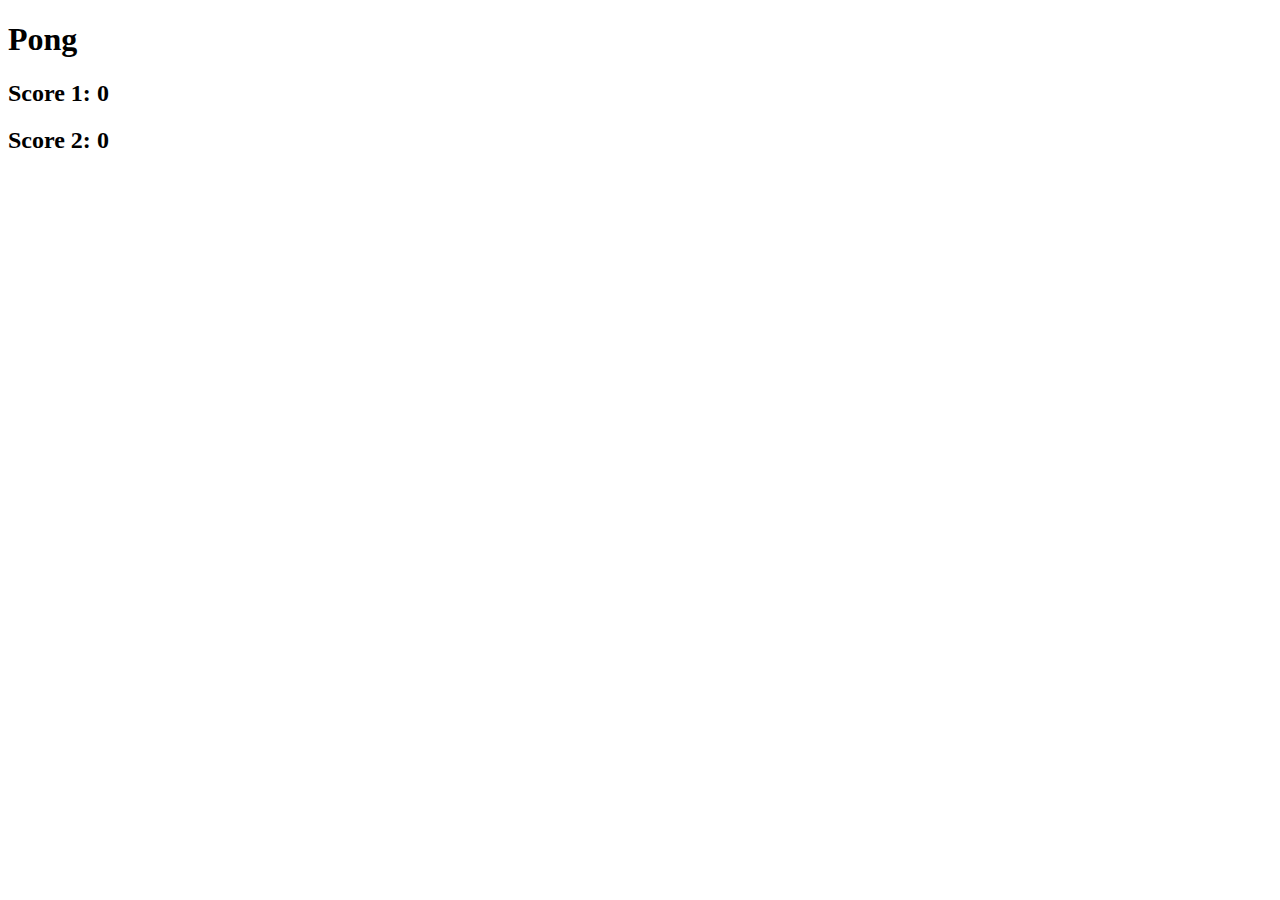
==== pong/index.html @ ec782a03 "Add files via upload" ====
<!DOCTYPE html>
  <html lang="en">
  <head>
    <meta charset="utf-8">
    <title>Pong</title>

    <!-- include an external style sheet -->
    <link rel="stylesheet" href="pong.css">

  </head>

  <body>

    <div id="header">
      <h1 id="title">Pong</h1>
      <h2 id="left">Score 1: <span id="score1">0</span></h2>
      <h2 id="right">Score 2: <span id="score2">0</span></h2>
    </div>

    <div id="gameBoard">

      <div id="paddle1" class="paddle">
      </div>

      <div id="ball">
      </div>

      <div id="paddle2" class="paddle">
      </div>

    </div>

    <script src="pong.js"></script>
  </body>

</html>
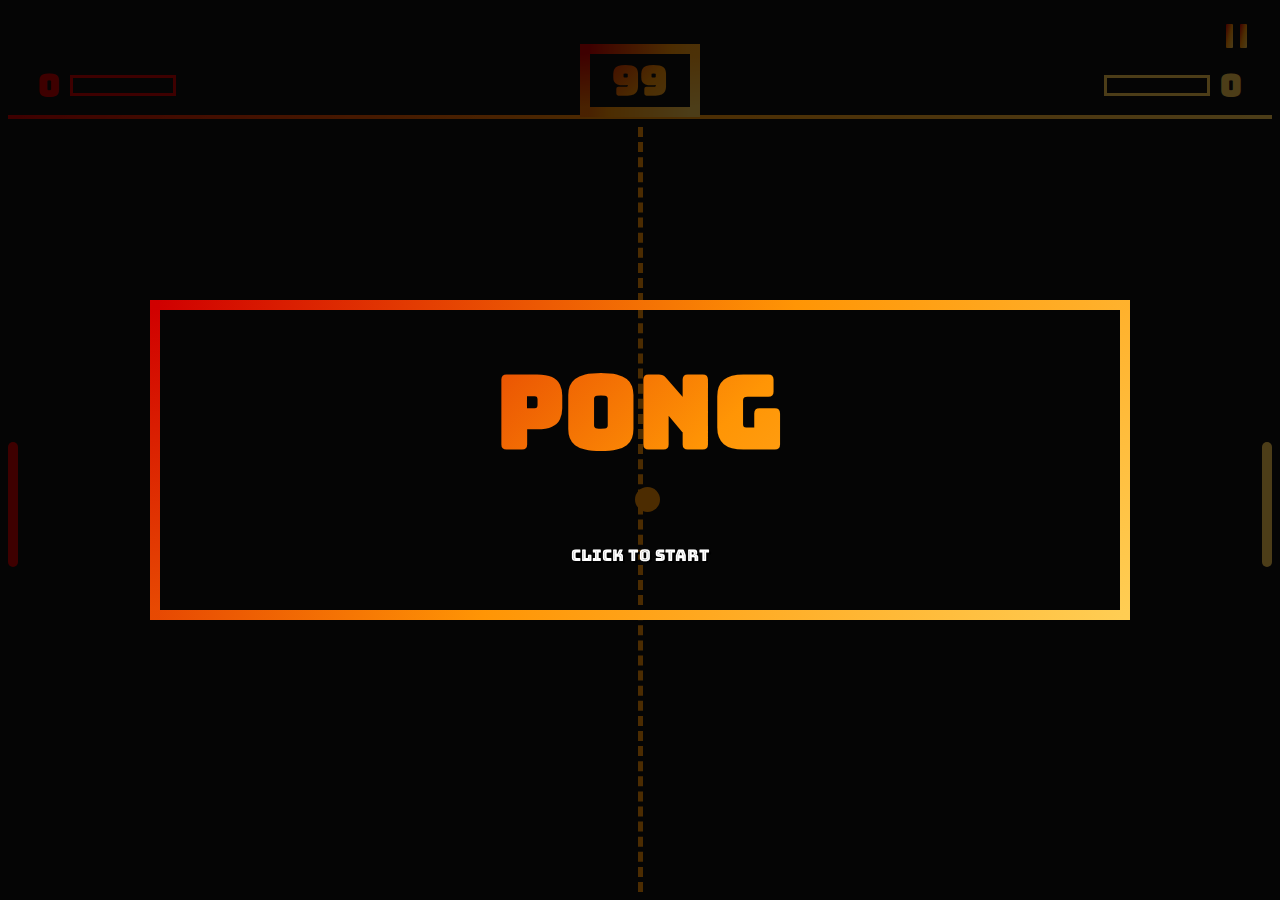
==== commit 0a64c44c: "Add files via upload" ====
--- a/pong/index.html
+++ b/pong/index.html
@@ -2,6 +2,8 @@
   <html lang="en">
   <head>
     <meta charset="utf-8">
+
+    <link rel='icon' href='images/favicon.ico' type='image/x-icon'>
     <title>Pong</title>
 
     <!-- include an external style sheet -->
@@ -11,16 +13,27 @@
 
   <body>
 
+    <div id="controlpanel">
+      <div onclick="pauseGame()" id="pause" class="controls">
+        <hr>
+        <hr>
+      </div>
+    </div>
+
     <div id="header">
-      <h1 id="title">Pong</h1>
-      <h2 id="left">Score 1: <span id="score1">0</span></h2>
-      <h2 id="right">Score 2: <span id="score2">0</span></h2>
+      <h1 id="timer">99</h1>
+      <h2 id="left" class="score"><span id="score1">0</span><span id=bar1 class="bar"><hr id="sp1"></span></h2>
+      <h2 id="right" class="score"><span id=bar2 class="bar"><hr id="sp2"></span><span id="score2">0</span></h2>
     </div>
+
+    <hr id="seper">
 
     <div id="gameBoard">
 
       <div id="paddle1" class="paddle">
       </div>
+
+      <hr>
 
       <div id="ball">
       </div>
@@ -30,6 +43,41 @@
 
     </div>
 
+    <!-- lightbox -->
+    <div id="positionTitleM">
+      <div id="titleMenu" class="hidden">
+        <h1 id="title">Pong</h1>
+        <div onclick="startGame()" id="start" class="blink">
+          CLICK TO START
+        </div>
+      </div>
+    </div>
+
+    <div id="positionMenu">
+      <div id="Menu" class="hidden">
+        <h1 id="title">Paused</h1>
+        <div onclick="resumeGame()" id="resume" class="controls">
+          Resume Game
+        </div>
+        <div onclick="newGame()" id="new" class="controls">
+          New Game
+        </div>
+        <div onclick="stopGame()" id="stop" class="controls">
+          End Game
+        </div>
+      </div>
+    </div>
+
+    <div id="lightbox" class="hidden"></div>
+
+    <div id="positionMessage">
+        <div id="boundaryMessage" class="hidden">
+              <h1 class="titletext" id="message">%nbsp;</h1>
+              <h3 class="titletext" id="message2">%nbsp;</h3>
+              <div onclick="continueGame()" id="replay" class="blink">ARE YOU READY FOR A REMATCH?</div>
+        </div>
+    </div>
+
     <script src="pong.js"></script>
   </body>
 
--- a/pong/pong.css
+++ b/pong/pong.css
@@ -0,0 +1,348 @@
+
+/*
+#d00000: Rosso Corsa
+#ff9505: Yellow Orange
+#ffcd53: Maize
+#121212: Smoky Black
+*/
+@import url('https://fonts.googleapis.com/css2?family=Bungee+Inline&display=swap');
+
+body {
+  font-family: 'Bungee Inline', cursive;
+  background-color: #121212;
+}
+
+#seper {
+  border: 1px solid transparent;
+  border-image: linear-gradient(135deg, rgba(208,0,0,1) 0%, rgba(255,149,5,1) 50%,
+  rgba(255,205,83,1) 100%);
+  border-image-slice: 1;
+  border-width: 2px;
+}
+
+#gameBoard {
+  position: relative;
+  width: 100%;
+  height: 85vh;
+}
+
+#gameBoard hr {
+  border: none;
+  border-right: 5px dashed #ff9505;
+  width: 0.1px;
+  height: 100%;
+}
+
+#timer {
+  font-size: 40px;
+  text-align: center;
+  border: 1px solid transparent;
+  border-image: linear-gradient(135deg, rgba(208,0,0,1) 0%, rgba(255,149,5,1) 50%,
+  rgba(255,205,83,1) 100%);
+  border-image-slice: 1;
+  border-width: 10px;
+  background-image: linear-gradient(135deg, rgba(208,0,0,1) 0%, rgba(255,149,5,1) 50%,
+  rgba(255,205,83,1) 100%);
+  background-size: 120%;
+  -webkit-background-clip: text;
+  -moz-background-clip: text;
+  -webkit-text-fill-color: transparent;
+  -moz-text-fill-color: transparent;
+  margin-top: 36px;
+  margin: auto;
+  width: 100px;
+}
+
+#header h2 {
+  position: absolute;
+  bottom: 0px;
+  margin-bottom: 2px;
+}
+
+.score {
+  font-size: 30px;
+}
+
+#header #left {
+  left: 30px;
+  color: #d00000;
+}
+
+#header #right {
+  right: 30px;
+  color: #ffcd53;
+}
+
+.bar {
+  display: inline-block;
+  width: 100px;
+  margin: auto 10px auto 10px;
+}
+
+.bar hr {
+  margin: 0;
+  height: 15px;
+  border: 0;
+  width: 0px;
+}
+
+#bar1 {
+  border: 3px solid #d00000;
+}
+
+#bar2 {
+  border: 3px solid #ffcd53;
+}
+
+#bar1 hr {
+  background-color: #d00000;
+  float: left;
+}
+
+#bar2 hr {
+  background-color: #ffcd53;
+  float: right;
+}
+
+.paddle {
+  width: 10px;
+  height: 125px;
+  border-radius: 20px;
+}
+
+#paddle1 {
+  position: absolute;
+  left: 0px;
+  top: 35vh;
+  background-color: #d00000;
+}
+
+#paddle2 {
+  position: absolute;
+  right: 0px;
+  top: 35vh;
+  background-color: #ffcd53;
+}
+
+#ball {
+  position: absolute;
+  left: 48.95vw;
+  top: 40vh;
+  width: 25px;
+  height: 25px;
+  background-color: #FF9505;
+  border-radius: 50%;
+}
+
+#header {
+  width: 100%;
+  height: 7vh;
+  position: relative;
+}
+
+/**** Control Panel ****/
+#controlpanel {
+  position: relative;
+  text-align: right;
+  top: 10px;
+  right: 10px;
+  height: 4vh;
+  width: 100%;
+}
+
+#pause {
+  display: inline-block;
+  vertical-align: top;
+  text-align: center;
+  border-radius: 7px;
+  background-color: #121212;
+  width: 40px;
+  height: 40px;
+}
+
+#pause hr{
+  display: inline-block;
+  margin: auto;
+  margin-bottom: 20px;
+  width: 7px;
+  height: 24px;
+  border-radius: 1px;
+  border: 0px;
+  background-image: linear-gradient(105deg, rgba(208,0,0,1) 0%, rgba(255,149,5,1) 50%,
+  rgba(255,205,83,1) 100%);
+}
+
+/**** End Control Panel ****/
+
+/**** Lightbox ****/
+.hidden {
+  display: none;
+}
+
+.unhidden {
+  display: block;
+}
+
+#lightbox {
+  position: fixed;
+  top: 0px;
+  left: 0px;
+  width: 100%;
+  height: 100%;
+  background-color: rgba(0,0,0,0.7);
+
+}
+
+#x {
+  position: absolute;
+  top: 10px;
+  right: 10px;
+  width: 30px;
+  height: 30px;
+  z-index: 2;
+}
+
+#positionMessage {
+  position: absolute;
+  top: 100px;
+  left: 0px;
+  width: 100%;
+}
+
+#boundaryMessage {
+  text-align: center;
+  position: relative;
+  margin-left: auto;
+  margin-right: auto;
+  width: 600px;
+  height: 200px;
+  z-index: 1;
+  padding: 30px;
+  border: 1px solid transparent;
+  border-image: linear-gradient(135deg, rgba(208,0,0,1) 0%, rgba(255,149,5,1) 50%,
+  rgba(255,205,83,1) 100%);
+  border-image-slice: 1;
+  border-width: 10px;
+}
+
+#message {
+  background-image: linear-gradient(135deg, rgba(208,0,0,1) 0%, rgba(255,149,5,1) 50%,
+  rgba(255,205,83,1) 100%);
+  background-size: 120%;
+  -webkit-background-clip: text;
+  -moz-background-clip: text;
+  -webkit-text-fill-color: transparent;
+  -moz-text-fill-color: transparent;
+}
+
+#message2 {
+  color: white;
+}
+
+#replay {
+  font-size: 20px;
+  background-image: linear-gradient(135deg, rgba(208,0,0,1) 0%, rgba(255,149,5,1) 50%,
+  rgba(255,205,83,1) 100%);
+  background-size: 120%;
+  -webkit-background-clip: text;
+  -moz-background-clip: text;
+  -webkit-text-fill-color: transparent;
+  -moz-text-fill-color: transparent;
+}
+
+/**** End Lightbox ****/
+
+/**** Title Menu ****/
+#positionTitleM {
+  position: absolute;
+  justify-content: center;
+  align-items: center;
+  top: 300px;
+  left: 0px;
+  width: 100%;
+  z-index: 3;
+}
+
+#titleMenu {
+  text-align: center;
+  border: 1px solid transparent;
+  border-image: linear-gradient(135deg, rgba(208,0,0,1) 0%, rgba(255,149,5,1) 50%,
+  rgba(255,205,83,1) 100%);
+  border-image-slice: 1;
+  border-width: 10px;
+  width: 75%;
+  height: 300px;
+  margin: auto;
+}
+
+#title {
+  font-size: 100px;
+  text-align: center;
+  background-image: linear-gradient(135deg, rgba(208,0,0,1) 0%, rgba(255,149,5,1) 50%,
+  rgba(255,205,83,1) 100%);
+  background-size: 120%;
+  -webkit-background-clip: text;
+  -moz-background-clip: text;
+  -webkit-text-fill-color: transparent;
+  -moz-text-fill-color: transparent;
+  margin-top: 36px;
+}
+
+#start {
+  color: white;
+  text-shadow: 2px 2px black;
+}
+/**** End Title Menu ****/
+
+/**** Menu ****/
+#positionMenu {
+  position: absolute;
+  justify-content: center;
+  align-items: center;
+  top: 100px;
+  left: 0px;
+  width: 100%;
+  z-index: 3;
+}
+
+#Menu {
+  text-align: center;
+  border: 1px solid transparent;
+  border-image: linear-gradient(135deg, rgba(208,0,0,1) 0%, rgba(255,149,5,1) 50%,
+  rgba(255,205,83,1) 100%);
+  border-image-slice: 1;
+  border-width: 10px;
+  width: 400px;
+  height: 600px;
+  margin: auto;
+}
+
+#Menu h1 {
+  font-size: 90px;
+}
+
+.controls {
+  display: block;
+  margin: auto;
+  margin-bottom: 60px;
+  padding: 6px;
+  width: 200px;
+  height: 20px;
+  color: white;
+  text-align: center;
+  border-radius: 7px;
+  font-size: 30px;
+}
+
+#resume {
+  margin-bottom: 90px;
+}
+/**** End Menu ****/
+
+.blink {
+  animation: blinker 1s linear infinite;
+}
+
+@keyframes blinker {
+  50% { opacity: 0; }
+}
